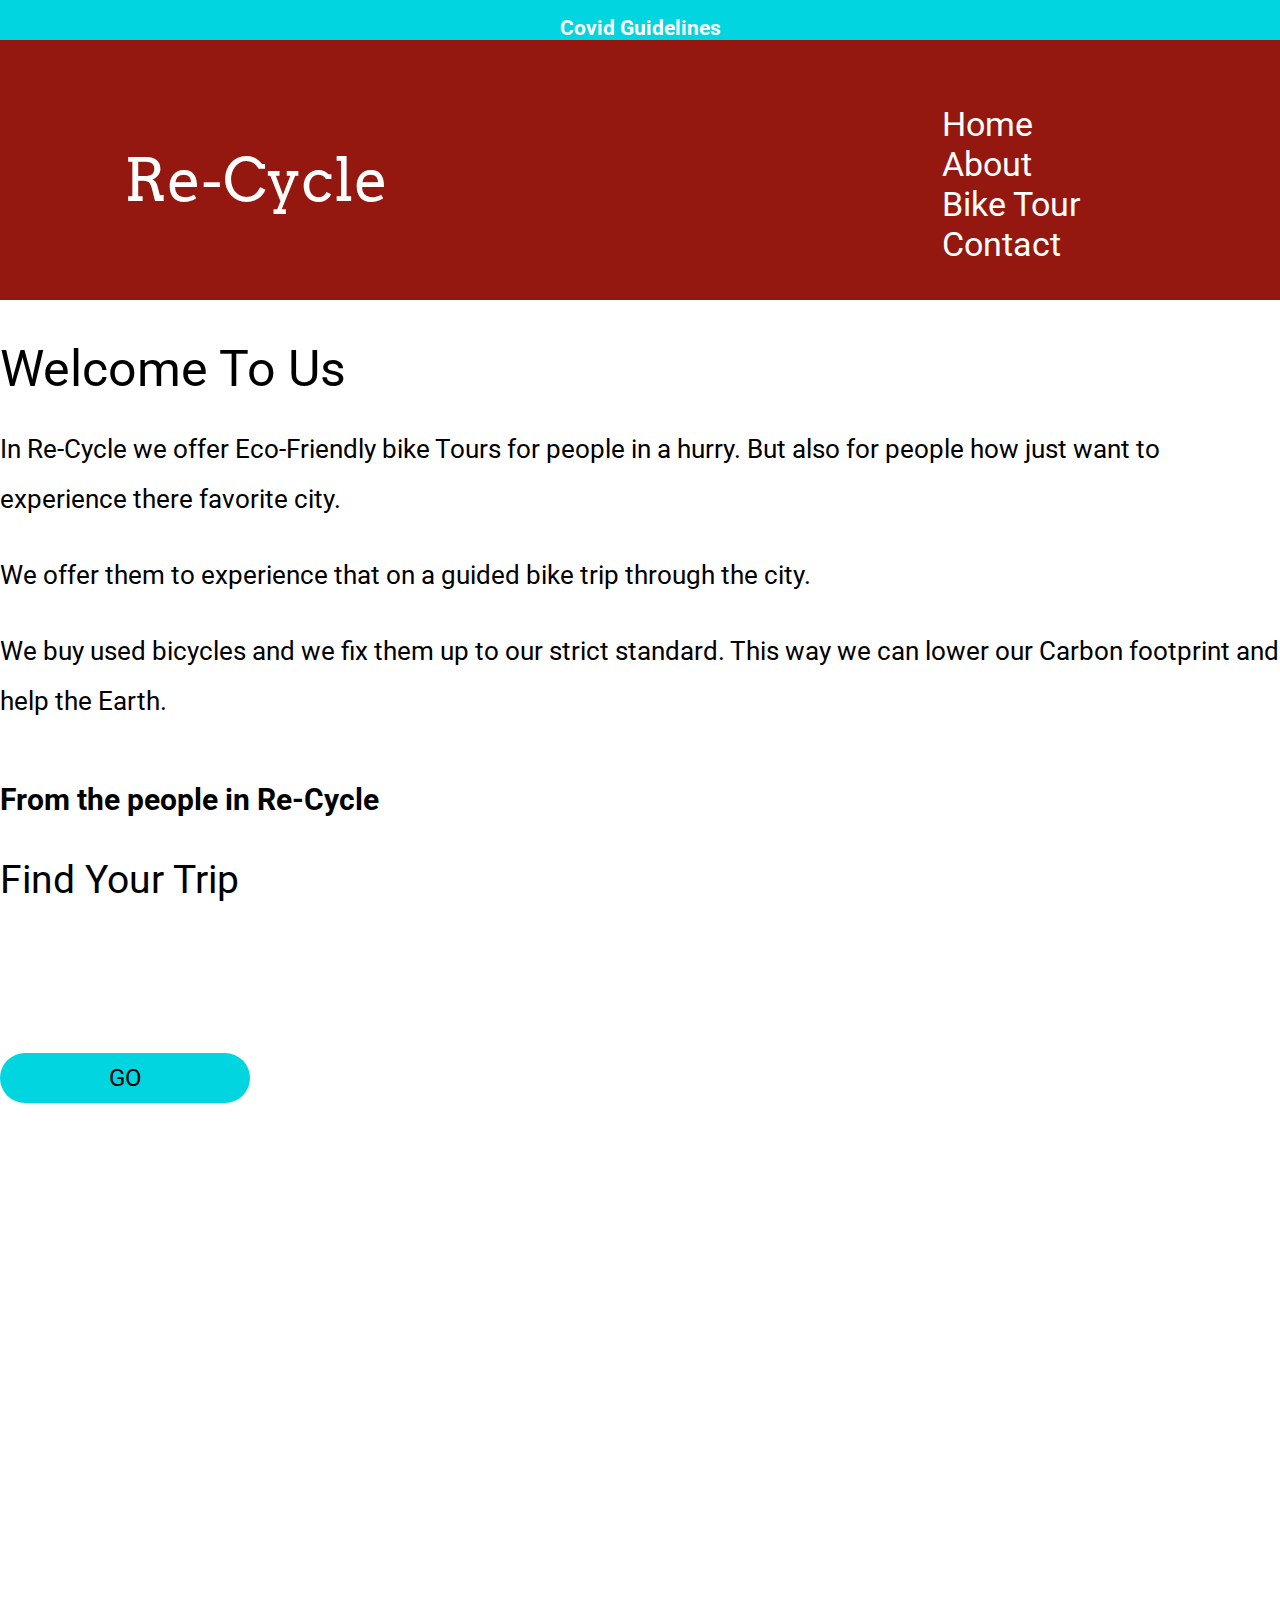
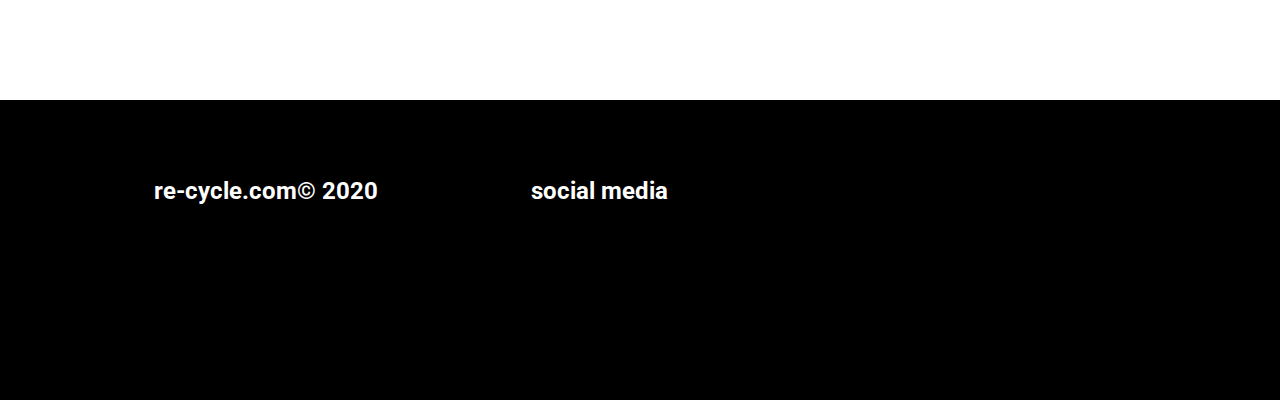
==== about.html @ 0c0e9f8a "Fixed more html code. Removed aria roles on main and footers on every page" ====
<!DOCTYPE html>
<html lang="en">
  <head>
    <meta charset="utf-8">
    <meta name="viewport" content="width=device-width, initial-scale=1.0">
    <meta name="description" content="The About Us Site for Re-cycle, the Bicycle Company that brings you eco-friendly bike tours in a city near you">
    <title>The Re-Cycle about page, information about us and our eco-friendly bike tours</title>
    <link rel="stylesheet" href="styles/styling.css">
    <link rel="preconnect" href="https://fonts.googleapis.com">
    <link rel="preconnect" href="https://fonts.gstatic.com" crossorigin>
    <link href="https://fonts.googleapis.com/css2?family=Arvo:ital,wght@0,400;0,700;1,400&family=Roboto:wght@100;300;400;500;700&display=swap"
    rel="stylesheet">
  </head>
  <body>
    <header>
      <section>
        <h3>Covid Guidelines</h3>
      </section>
      <section>
        <div class="header__section--mobil-nav header__section--margin header__section__div--right-border__disepear">
          <i class="fas fa-bars"></i>
        </div>
        <div class="header__section--div-container header__section--margin">
          <h1>Re-Cycle</h1>
        </div>
          <h1 id="header__section--mobil-nav--remove-h1" class="header__section--mobil-nav header__section--margin">Contact</h1>
        <div class="header__section--mobil-nav header__section--margin header__section__div--left-border__disepear">
          <a href="routes-tours.html" title="Link to Re-Cycle -Trips page"><i class="fas fa-search"></i></a>
        </div>
      </section>
      <section>
        <nav>
          <ul>
            <li><a href="index.html">Home</a>
            <li><a href="about.html">About</a></li>
            <li><a href="routes-tours.html">Bike Tour</a></li>
            <li><a href="contact.html">Contact</a></li>
            </li>
          </ul>
        </nav>
      </section>
      <section>
        <i class="fas fa-sign-in-alt"></i>
        <h3>LogIn</h3>
        <i class="fas fa-search"></i>
        <h3>Search</h3>
      </section>
    </header>
    <main>
      <article id="main__article--id">
        <h1>Welcome To Us</h1>
        <p>In Re-Cycle we offer Eco-Friendly bike Tours for people in a hurry.
        But also for people how just want to experience there favorite city.</p>
        <p>We offer them to experience that on a guided bike trip through the city.</p>
        <p>We buy used bicycles and we fix them up to our strict standard. This way
        we can lower our Carbon footprint and help the Earth.</p>
        <h3>From the people in Re-Cycle</h3>
        <h2>Find Your Trip</h2>
        <input id="submit-button" type="submit" value="GO">
      </article>
    </main>
    <footer>
      <section>
        <h4>re-cycle.com&copy; <span>2020</span></h4>
      </section>
      <section>
        <h4>social media</h4>
        <ul>
          <li><a href="https://www.instagram.com/" title="Link to Instagram Home Page"></a><i class="fab fa-instagram"></i></li>
          <li><a href="https://twitter.com/" title="Link to Twitter Home Page"></a><i class="fab fa-twitter"></i></li>
          <li><a href="https://www.facebook.com/" title="Link to Facebook Home Page"></a><i class="fab fa-facebook"></i></li>
        </ul>
      </section>
      <section>
        <ul>
          <h4 class="footer__section--h4-styling">info@re-cycle</h4>
          <h4 class="footer__section--h4-styling">accessibility mode</h4>
          <h4 class="footer__section--h4-styling">terms of use</h4>
          <h4>privacy policy</h4>
        </ul>
      </section>
    </footer>
  </body>
</html>
---- styles/styling.css ----
body {
    color: #000000;
    font: normal 26px 'Roboto', sans-serif;
    margin: 0px;
    padding: 0px;
}

a, h1, h2, h3, h4, li, nav, ul {
    display: inline-block;
    margin: 0px;
    padding: 0px;
}

a {
    color: #fff;
    font-size: 34px;
    padding-right: 25px;
}

h1 {
    font: 60px 'Arvo', serif;
}

main {
    margin: auto auto;
    max-width: 1920px;
    min-height: 1400px;
}

main span {
    text-decoration: solid underline;
    text-decoration-color: #946500;
}

footer, header {
    color: #fff;
    min-height: 300px;
    text-align: center;
}

header {
    background-color: #94180F;
}

header section {
    float: left;
    margin-top: 4%;
    width: 30%;
}

header section:first-child {
    background-color: #00D5E0;
    float: none;
    font-size: 18px;
    margin: 0px;
    min-height: 40px;
    width: 100%;
}

header section:first-child h3 {
    padding-top: 15px;
}

header section:nth-child(3) {
    padding-top: 30px;
}

header section:last-child {
    padding-top: 35px;
}

header section:last-child h3 {
    padding-right: 20px;
}

footer {
    background-color: #000000;
    font-size: 24px;
}

footer section {
    float: left;
    margin: 6% 0% 0% 12%;
}

[role="main"] p {
    font-size: 37px;
}

a:link {
    text-decoration: none;
}

a:hover {
    background-color: #00D5E0;
    padding: 20px;
}

a:active {
    text-decoration: underline;
}

.main--background-image {
    background-image: url('images/main_background.jpg');
    background-repeat: no-repeat;
    color: #000;
}

.main-page__div-block-1, .main-page__div-block-2 {
    display: flex;
    padding-top: 100px;
    text-align: left;
}

.main-page__div-block-1 h1, .main-page__div-block-2 h1 {
    font: normal 50px 'Roboto', sans-serif;
} 

.main-page__div-block-1 h2 h3, .main-page__div-block-2 h2 h3 {
    font: normal 50px 'Roboto', sans-serif;
}

.main-page__div-block-1__first-section {
    background-color: #fff;
    flex: 1;
    margin-right: 20px;
    margin-left: 20px;
    padding-top: 25px;
    width: 24%;
}

.main-page__div-block-1__second-section {
    background-color: #fff;
    flex: 1;
    margin-right: 20px;
    padding-top: 25px;
    width: 24%;
}

.main-page__div-block-1__third-section {
    background-color: #fff;
    flex: 2;
    margin-right: 20px;
    text-align: center;
    padding-top: 50px;
    width: 49%;
}

.main-page__div-block-2__article, .main-page__div-block-2__section {
    background-color: #fff;
    flex: 1;
    margin: 0px 20px 0px 20px;
}

.main-page__div-block-2__section {
    text-align: center;
}

.main-page__div-block-2__section {
    padding-top: 75px;
}

.tour-page__main__section-3-iframe {
    width: 75%;
    height: 700px;
}

.header__section--mobil-nav {
    display: none;
}

.footer__section--h4-styling, .header__section__div--right-border__disepear {
    border-right: 1px solid #fff;
    padding-right: 4px;
}

.header__section__div--left-border__disepear {
    border-left: 1px solid #fff;
}

#main__article--id h1 {
    font: normal 50px 'Roboto', sans-serif;
    margin-top: 40px;  
}

#main__article--id h2 {
    display: block;
    font-weight: normal;
    margin: 40px 0px 100px 0px;
}

#main__article--id h3 {
    margin-top: 30px;
}

#main__article--id p {
    line-height: 50px;
}

#submit-button {
  background-color: #00D5E0;
  border: none;
  border-radius: 25px;
  color: #000000;
  height: 50px;
  font: normal 24px 'Roboto', 'Arial', sans-serif;
  text-align: center;
  text-decoration: none;
  margin: 50px auto;
  width: 250px;
}

@media only screen and (max-width: 1767px) {
    footer section:last-child {
        clear: left;
        display: none;
    }

    header li {
        display: block;
    }

    header ul {
        text-align: left;
    }

    header section:nth-child(2) {
        font-size: 36px;
        margin-top: 8%;
        width: 40%;
    }

    header section:nth-child(3) {
        float: right;
        margin-top: 5%;
        padding-top: 0px;
        width: 40%;
        justify-content: right;
    }

    header section:last-child {
        display: none;
    }

    .main-page__div-block-2__section {
        display: none;
    }

    .main-page__div-block-1__third-section {
        display: none;
    }
}

@media only screen and (max-width: 736px) {
    header {
        min-height: 130px;
    }

    footer section:first-child, section:last-child {
        display:none;
    }

    footer section:nth-child(2) {
        float: none;
        margin: 0px;
        padding-top: 20%;
    }

    header section:nth-child(2) {
        width: 100%;
        float: none;
        margin-top: 30px;
    }

    header section:nth-child(2) h1 {
        font-size: 35px;
    }

    header section:nth-child(3), #header__section--mobil-nav--remove-h1 {
        display: none;
    }

    .header__section--div-container, .header__section--mobil-nav {
        display: inline-block;
    }

    .header__section--margin {
        padding: 0px 75px 0px 75px;
    }
    
    .main-page__div-block-2__article {
        display: none;
    }

    .main-page__div-block-1 {
        flex-direction: column;
    }

    .main-page__div-block-1__first-section, .main-page__div-block-1__second-section, .main-page__div-block-1__third-section {
        width: 100%;
        margin: 20px 0px 0px 0px;
    }
}

@media only screen and (max-width: 715px) {
    .header__section__div--left-border__disepear {
        display: none;
    }
}

@media only screen and (max-width: 500px) {
    .header__section__div--right-border__disepear {
        display: none;
    }
}
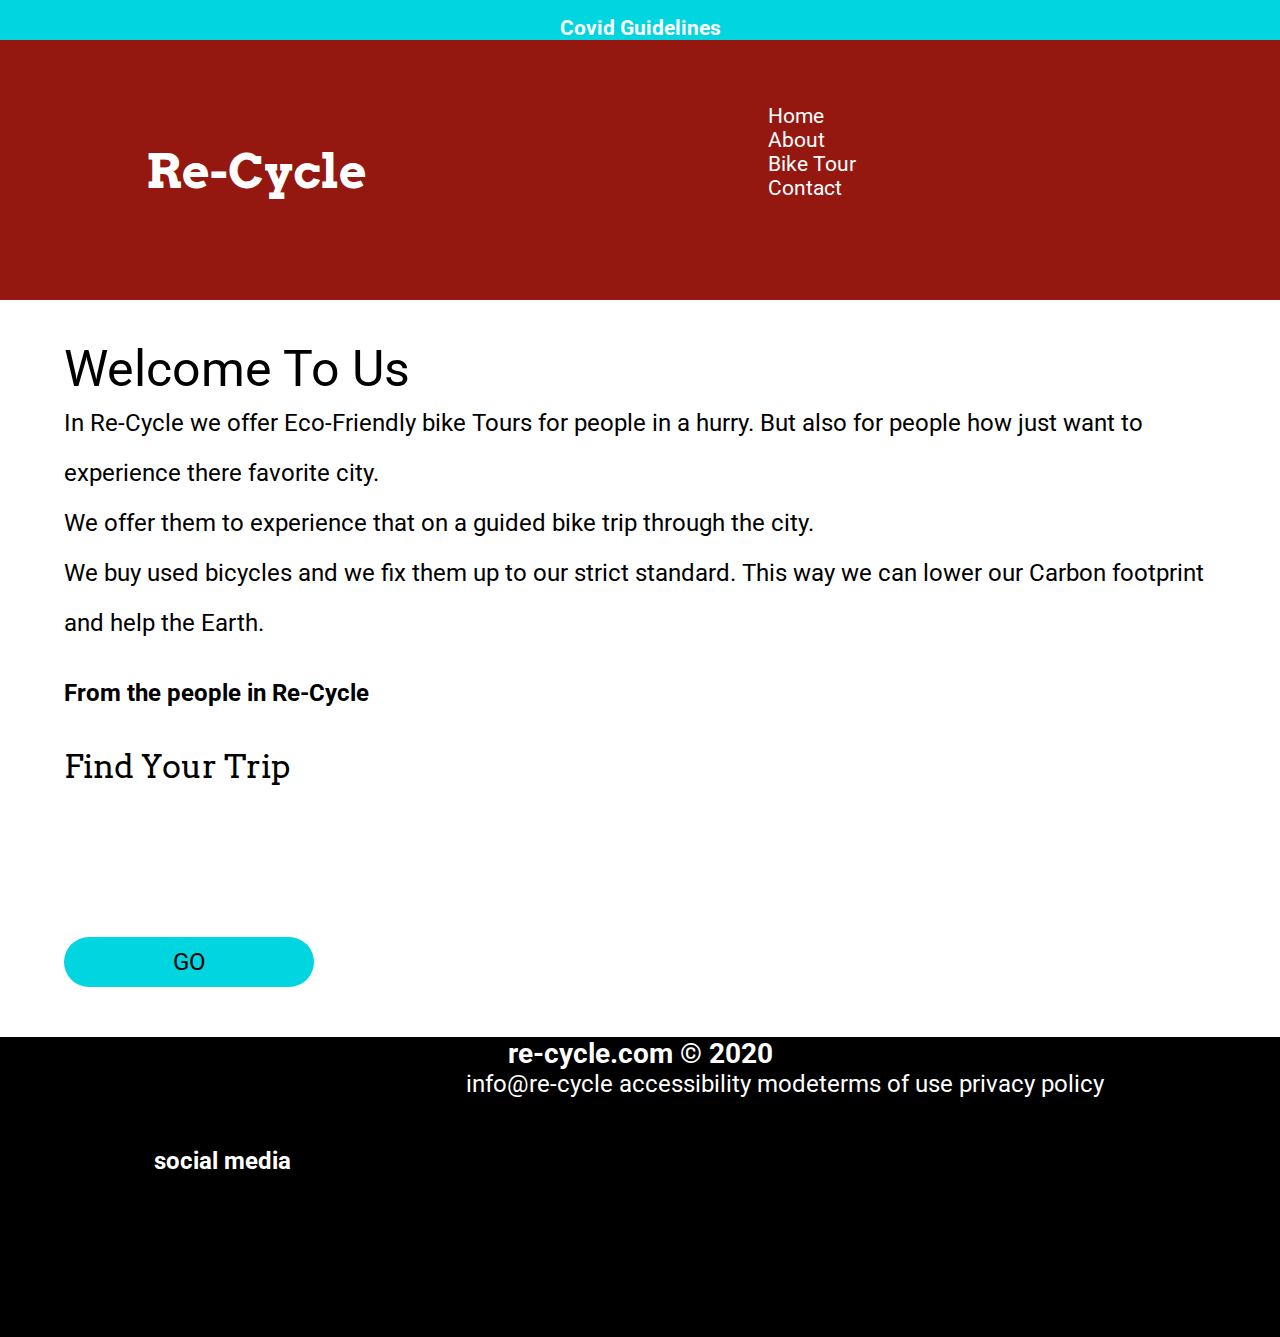
==== commit 0652ceb4: "Fixing the html and css more. Adding the font styles and fixed html in header and footer. On the ind" ====
--- a/about.html
+++ b/about.html
@@ -59,26 +59,22 @@
         <input id="submit-button" type="submit" value="GO">
       </article>
     </main>
-    <footer>
-      <section>
-        <h4>re-cycle.com&copy; <span>2020</span></h4>
-      </section>
-      <section>
-        <h4>social media</h4>
-        <ul>
-          <li><a href="https://www.instagram.com/" title="Link to Instagram Home Page"></a><i class="fab fa-instagram"></i></li>
-          <li><a href="https://twitter.com/" title="Link to Twitter Home Page"></a><i class="fab fa-twitter"></i></li>
-          <li><a href="https://www.facebook.com/" title="Link to Facebook Home Page"></a><i class="fab fa-facebook"></i></li>
-        </ul>
-      </section>
-      <section>
-        <ul>
-          <h4 class="footer__section--h4-styling">info@re-cycle</h4>
-          <h4 class="footer__section--h4-styling">accessibility mode</h4>
-          <h4 class="footer__section--h4-styling">terms of use</h4>
-          <h4>privacy policy</h4>
-        </ul>
-      </section>
-    </footer>
+		<footer>
+			<h3>re-cycle.com &copy; <span>2020</span></h3>
+			<section>
+				<h4>social media</h4>
+				<ul>
+					<li><a href="https://www.instagram.com" target="_self"></a><i class="fab fa-instagram"></i></li>
+					<li><a href="https://twitter.com" target="_self"></a><i class="fab fa-twitter"></i></li>
+				  <li><a href="https://www.facebook.com" target="_self"></a><i class="fab fa-facebook"></i></li>
+				</ul>
+			</section>
+			<ul> 
+				<li><a>info@re-cycle</a></li>
+				<li><a>accessibility mode</a>
+				<li><a>terms of use</a></li>
+				<li><a>privacy policy</a></li>
+			</ul>
+		</footer>
   </body>
 </html>
--- a/styles/styling.css
+++ b/styles/styling.css
@@ -1,200 +1,231 @@
+html {
+	box-sizing: border-box;
+}
+
+*, *:before, *:after {
+	box-sizing: inherit;
+}
+
+* {
+	border: 0;
+	margin: 0;
+	padding: 0;
+}
+
+:root {
+	font-size: 16px;
+	--blackColor: #000;
+	--whiteColor: #fff;
+}
+
 body {
-    color: #000000;
-    font: normal 26px 'Roboto', sans-serif;
-    margin: 0px;
-    padding: 0px;
-}
-
-a, h1, h2, h3, h4, li, nav, ul {
-    display: inline-block;
-    margin: 0px;
-    padding: 0px;
-}
-
-a {
-    color: #fff;
-    font-size: 34px;
-    padding-right: 25px;
+	color: var(--blackColor);
+	font: 400 1.3rem 'Roboto', sans-serif;
 }
 
 h1 {
-    font: 60px 'Arvo', serif;
+	font-size: 3rem;
+}
+
+h2 {
+	font-size: 2rem;
+	font-weight: 400;
+}
+
+h1, h2 {
+	font-family: 'Arvo', 'Georgia', serif;
+}
+
+nav a {
+	color: var(--whiteColor);
+}
+
+p {
+	font-size: 1.5rem;
+}
+
+li {
+	display: inline-block;
 }
 
 main {
-    margin: auto auto;
-    max-width: 1920px;
-    min-height: 1400px;
+	margin: 0 auto;
+	max-width: 1500px;
+	width: 90%;
+}
+
+ul {
+	display: block;
 }
 
 main span {
-    text-decoration: solid underline;
-    text-decoration-color: #946500;
+	text-decoration: solid underline;
+	text-decoration-color: #946500;
 }
 
 footer, header {
-    color: #fff;
-    min-height: 300px;
-    text-align: center;
+	color: #fff;
+	min-height: 300px;
+	text-align: center;
 }
 
 header {
-    background-color: #94180F;
+	background-color: #94180F;
 }
 
 header section {
-    float: left;
-    margin-top: 4%;
-    width: 30%;
+	float: left;
+	margin-top: 4%;
+	width: 30%;
 }
 
 header section:first-child {
-    background-color: #00D5E0;
-    float: none;
-    font-size: 18px;
-    margin: 0px;
-    min-height: 40px;
-    width: 100%;
+	background-color: #00D5E0;
+	float: none;
+	font-size: 18px;
+	margin: 0px;
+	min-height: 40px;
+	width: 100%;
 }
 
 header section:first-child h3 {
-    padding-top: 15px;
+	padding-top: 15px;
 }
 
 header section:nth-child(3) {
-    padding-top: 30px;
+	padding-top: 30px;
 }
 
 header section:last-child {
-    padding-top: 35px;
+	padding-top: 35px;
 }
 
 header section:last-child h3 {
-    padding-right: 20px;
+	padding-right: 20px;
 }
 
 footer {
-    background-color: #000000;
-    font-size: 24px;
+	background-color: #000000;
+	font-size: 24px;
 }
 
 footer section {
-    float: left;
-    margin: 6% 0% 0% 12%;
+	float: left;
+	margin: 6% 0% 0% 12%;
 }
 
 [role="main"] p {
-    font-size: 37px;
+	font-size: 37px;
 }
 
 a:link {
-    text-decoration: none;
+	text-decoration: none;
 }
 
 a:hover {
-    background-color: #00D5E0;
-    padding: 20px;
+	background-color: #00D5E0;
+	padding: 20px;
 }
 
 a:active {
-    text-decoration: underline;
+	text-decoration: underline;
 }
 
 .main--background-image {
-    background-image: url('images/main_background.jpg');
-    background-repeat: no-repeat;
-    color: #000;
+	background-image: url('images/main_background.jpg');
+	background-repeat: no-repeat;
+	color: var(--blackColor);
 }
 
 .main-page__div-block-1, .main-page__div-block-2 {
-    display: flex;
-    padding-top: 100px;
-    text-align: left;
+	display: flex;
+	padding-top: 100px;
+	text-align: left;
 }
 
 .main-page__div-block-1 h1, .main-page__div-block-2 h1 {
-    font: normal 50px 'Roboto', sans-serif;
+	font: normal 50px 'Roboto', sans-serif;
 } 
 
 .main-page__div-block-1 h2 h3, .main-page__div-block-2 h2 h3 {
-    font: normal 50px 'Roboto', sans-serif;
+	font: normal 50px 'Roboto', sans-serif;
 }
 
 .main-page__div-block-1__first-section {
-    background-color: #fff;
-    flex: 1;
-    margin-right: 20px;
-    margin-left: 20px;
-    padding-top: 25px;
-    width: 24%;
+	background-color: #fff;
+	flex: 1;
+	margin-right: 20px;
+	margin-left: 20px;
+	padding-top: 25px;
+	width: 24%;
 }
 
 .main-page__div-block-1__second-section {
-    background-color: #fff;
-    flex: 1;
-    margin-right: 20px;
-    padding-top: 25px;
-    width: 24%;
+	background-color: #fff;
+	flex: 1;
+	margin-right: 20px;
+	padding-top: 25px;
+	width: 24%;
 }
 
 .main-page__div-block-1__third-section {
-    background-color: #fff;
-    flex: 2;
-    margin-right: 20px;
-    text-align: center;
-    padding-top: 50px;
-    width: 49%;
+	background-color: #fff;
+	flex: 2;
+	margin-right: 20px;
+	text-align: center;
+	padding-top: 50px;
+	width: 49%;
 }
 
 .main-page__div-block-2__article, .main-page__div-block-2__section {
-    background-color: #fff;
-    flex: 1;
-    margin: 0px 20px 0px 20px;
+	background-color: #fff;
+	flex: 1;
+	margin: 0px 20px 0px 20px;
 }
 
 .main-page__div-block-2__section {
-    text-align: center;
+	text-align: center;
 }
 
 .main-page__div-block-2__section {
-    padding-top: 75px;
+	padding-top: 75px;
 }
 
 .tour-page__main__section-3-iframe {
-    width: 75%;
-    height: 700px;
+	width: 75%;
+	height: 700px;
 }
 
 .header__section--mobil-nav {
-    display: none;
-}
-
-.footer__section--h4-styling, .header__section__div--right-border__disepear {
-    border-right: 1px solid #fff;
-    padding-right: 4px;
+	display: none;
+}
+
+.header__section__div--right-border__disepear {
+	border-right: 1px solid #fff;
+	padding-right: 4px;
 }
 
 .header__section__div--left-border__disepear {
-    border-left: 1px solid #fff;
+	border-left: 1px solid #fff;
 }
 
 #main__article--id h1 {
-    font: normal 50px 'Roboto', sans-serif;
-    margin-top: 40px;  
+	font: normal 50px 'Roboto', sans-serif;
+	margin-top: 40px;  
 }
 
 #main__article--id h2 {
-    display: block;
-    font-weight: normal;
-    margin: 40px 0px 100px 0px;
+	display: block;
+	font-weight: normal;
+	margin: 40px 0px 100px 0px;
 }
 
 #main__article--id h3 {
-    margin-top: 30px;
+	margin-top: 30px;
 }
 
 #main__article--id p {
-    line-height: 50px;
+	line-height: 50px;
 }
 
 #submit-button {
@@ -211,105 +242,97 @@
 }
 
 @media only screen and (max-width: 1767px) {
-    footer section:last-child {
-        clear: left;
-        display: none;
-    }
-
-    header li {
-        display: block;
-    }
-
-    header ul {
-        text-align: left;
-    }
-
-    header section:nth-child(2) {
-        font-size: 36px;
-        margin-top: 8%;
-        width: 40%;
-    }
-
-    header section:nth-child(3) {
-        float: right;
-        margin-top: 5%;
-        padding-top: 0px;
-        width: 40%;
-        justify-content: right;
-    }
-
-    header section:last-child {
-        display: none;
-    }
-
-    .main-page__div-block-2__section {
-        display: none;
-    }
-
-    .main-page__div-block-1__third-section {
-        display: none;
-    }
+	footer section:last-child {
+		clear: left;
+		display: none;
+	}
+
+	header li {
+		display: block;
+	}
+
+	header ul {
+		text-align: left;
+	}
+
+	header section:nth-child(2) {
+		font-size: 36px;
+		margin-top: 8%;
+		width: 40%;
+	}
+
+	header section:nth-child(3) {
+		float: right;
+		margin-top: 5%;
+		padding-top: 0px;
+		width: 40%;
+		justify-content: right;
+	}
+
+	header section:last-child {
+		display: none;
+	}
+
+	.main-page__div-block-2__section {
+		display: none;
+	}
+
+	.main-page__div-block-1__third-section {
+		display: none;
+	}
 }
 
 @media only screen and (max-width: 736px) {
-    header {
-        min-height: 130px;
-    }
-
-    footer section:first-child, section:last-child {
-        display:none;
-    }
-
-    footer section:nth-child(2) {
-        float: none;
-        margin: 0px;
-        padding-top: 20%;
-    }
-
-    header section:nth-child(2) {
-        width: 100%;
-        float: none;
-        margin-top: 30px;
-    }
-
-    header section:nth-child(2) h1 {
-        font-size: 35px;
-    }
-
-    header section:nth-child(3), #header__section--mobil-nav--remove-h1 {
-        display: none;
-    }
-
-    .header__section--div-container, .header__section--mobil-nav {
-        display: inline-block;
-    }
-
-    .header__section--margin {
-        padding: 0px 75px 0px 75px;
-    }
-    
-    .main-page__div-block-2__article {
-        display: none;
-    }
-
-    .main-page__div-block-1 {
-        flex-direction: column;
-    }
-
-    .main-page__div-block-1__first-section, .main-page__div-block-1__second-section, .main-page__div-block-1__third-section {
-        width: 100%;
-        margin: 20px 0px 0px 0px;
-    }
-}
-
-@media only screen and (max-width: 715px) {
-    .header__section__div--left-border__disepear {
-        display: none;
-    }
-}
-
-@media only screen and (max-width: 500px) {
-    .header__section__div--right-border__disepear {
-        display: none;
-    }
-}+	header {
+		min-height: 130px;
+	}
+
+	footer section:first-child, section:last-child {
+		display:none;
+	}
+
+	footer section:nth-child(2) {
+		float: none;
+		margin: 0px;
+		padding-top: 20%;
+	}
+
+	header section:nth-child(2) {
+		width: 100%;
+		float: none;
+		margin-top: 30px;
+	}
+
+	header section:nth-child(2) h1 {
+		font-size: 35px;
+	}
+
+	header section:nth-child(3), #header__section--mobil-nav--remove-h1 {
+		display: none;
+	}
+
+	.header__section--div-container, .header__section--mobil-nav {
+		display: inline-block;
+	}
+
+	.header__section--margin {
+		padding: 0px 75px 0px 75px;
+	}
+	
+	.main-page__div-block-2__article {
+		display: none;
+	}
+
+	.main-page__div-block-1 {
+		flex-direction: column;
+	}
+
+	.main-page__div-block-1__first-section, .main-page__div-block-1__second-section, .main-page__div-block-1__third-section {
+		width: 100%;
+		margin: 20px 0px 0px 0px;
+	}
+}
+/*
+	Notes about assignment
+		- Don't use title attributes because of what MDN say about accessibility concerns
+*/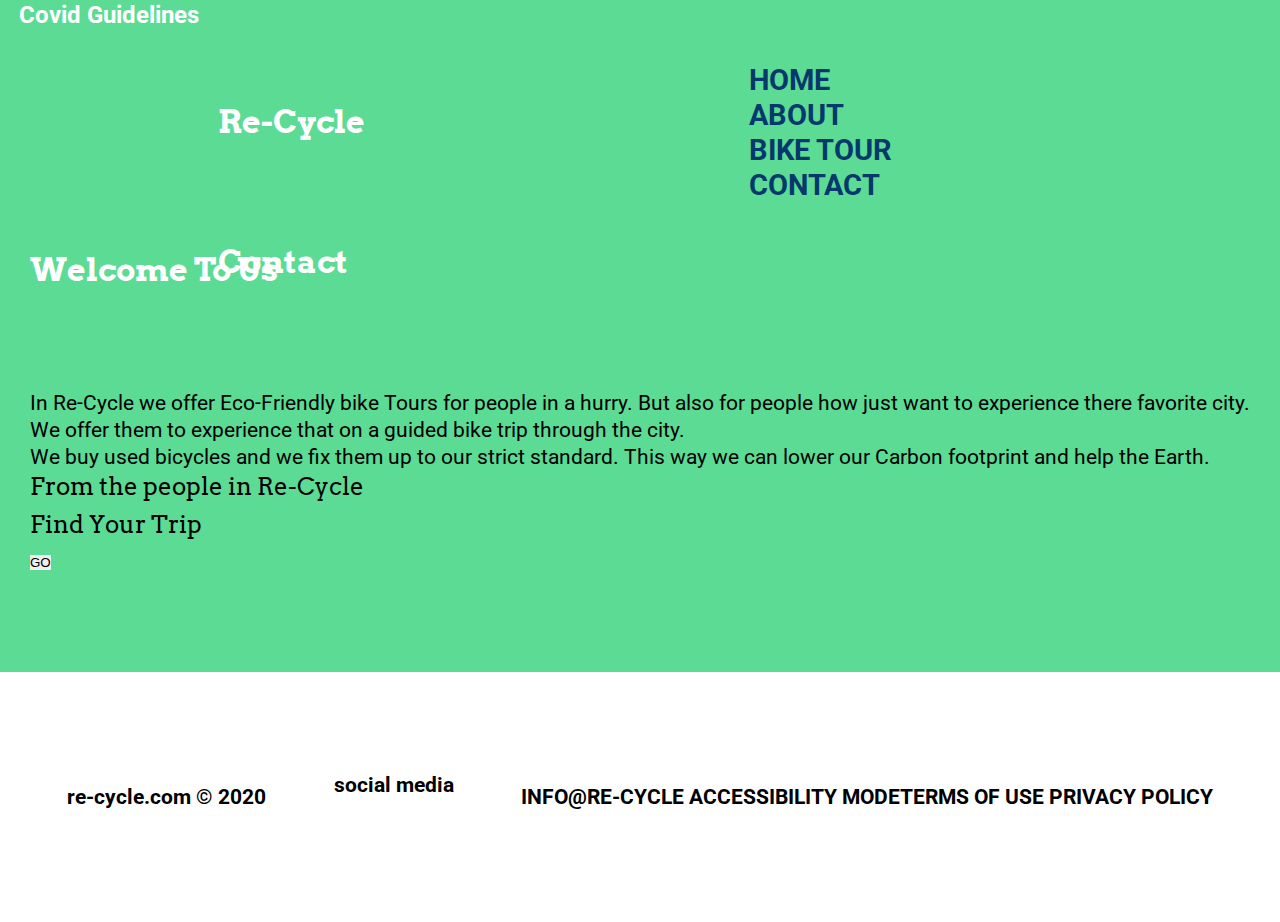
==== commit f03963fd: "Start working on font size and changed color on footer. Did some adjustments on flex container and m" ====
--- a/about.html
+++ b/about.html
@@ -62,7 +62,7 @@
 		<footer>
 			<h3>re-cycle.com &copy; <span>2020</span></h3>
 			<section>
-				<h4>social media</h4>
+				<h3>social media</h3>
 				<ul>
 					<li><a href="https://www.instagram.com" target="_self"></a><i class="fab fa-instagram"></i></li>
 					<li><a href="https://twitter.com" target="_self"></a><i class="fab fa-twitter"></i></li>
--- a/styles/styling.css
+++ b/styles/styling.css
@@ -1,5 +1,6 @@
 html {
 	box-sizing: border-box;
+	background-color: var(--backgroundColor);
 }
 
 *, *:before, *:after {
@@ -16,102 +17,165 @@
 	font-size: 16px;
 	--blackColor: #000;
 	--whiteColor: #fff;
+	--backgroundColor: #5CDB95;
+	--linkColor: #05386B;
 }
 
 body {
+	font: 400 1.3rem 'Roboto', sans-serif;
+}
+
+h1 {
+	color: var(--whiteColor);
+	flex: 0 0 85%;
+	font-size: 2rem;
+	margin-bottom: 100px;
+}
+
+h2, main h3 {
+	font-size: 1.5rem;
+	font-weight: 400;
+	margin-bottom: 0.5rem;
+}
+
+h1, h2, main h3, .header__logoContainer a {
+	font-family: 'Arvo', 'Georgia', serif;
+}
+
+.header__covidGuidelinesSection a, section h3, section li {
+	color: var(--whiteColor);
+}
+
+footer h3 {
+	font-size: 1.3rem;
+}
+
+footer a, footer h3, footer h4 {
 	color: var(--blackColor);
-	font: 400 1.3rem 'Roboto', sans-serif;
-}
-
-h1 {
-	font-size: 3rem;
-}
-
-h2 {
-	font-size: 2rem;
-	font-weight: 400;
-}
-
-h1, h2 {
-	font-family: 'Arvo', 'Georgia', serif;
-}
-
-nav a {
-	color: var(--whiteColor);
+}
+
+a {
+	font-weight: 700;
+	font-size: 1.8rem;
+	text-transform: uppercase;
+}
+
+.header__logoContainer a {
+	font-size: 3.5rem;
+	text-transform: capitalize;
+}
+
+footer a {
+	font-size: 1.3rem;
+}
+
+main section:nth-child(2) a {
+	display: block;
+}
+
+section li {
+	line-height: 2rem;
+}
+
+header p, header a, main a {
+	color: var(--linkColor);
 }
 
 p {
-	font-size: 1.5rem;
+	font-size: 1.3rem;
+	line-height: 1.7rem;
 }
 
 li {
 	display: inline-block;
 }
 
+.header__covidGuidelinesSection a {
+	font-size: 1rem;
+}
+
+img {
+	color: var(--linkColor);
+	height: 20px;
+	width: 20px;
+}
+
+.main__sectionContainer--landingPageImages {
+	display: block;
+	height: 400px;
+	width: 300px;
+}
+
+.main__sectionContainer-landingPageImages__columnThree--imageOne {
+	height: 400px;
+	width: 500px;
+}
+
+.main__sectionContainer-landingPageImages__columnThree--imageTwo {
+	display: block;
+	height: 400px;
+	margin: 30px auto;
+	width: 300px;
+}
+
+.standAlone--image {
+	height: 500px;
+	width: 400px;
+}
+
+header {
+	height: 150px;
+}
+
+.header__covidGuidelinesSection {
+	flex: 0 0 100%;
+	height: 30px;
+	text-align: center;
+}
+
+header nav, header section:nth-child(4) {
+	align-self: center;
+}
+
 main {
-	margin: 0 auto;
-	max-width: 1500px;
-	width: 90%;
-}
-
-ul {
-	display: block;
-}
-
-main span {
-	text-decoration: solid underline;
-	text-decoration-color: #946500;
-}
-
-footer, header {
-	color: #fff;
-	min-height: 300px;
+	margin: 100px 0;
+}
+
+main section {
+	max-width: 600px;
+	padding: 20px;
+}
+
+main section:nth-child(2), main section:nth-child(2) div {
+	color: var(--whiteColor);
+}
+
+main section:nth-child(2), main section:last-child {
+	height: fit-content;
+}
+
+.body__sectionContainer {
+	background-color: var(--linkColor);
 	text-align: center;
-}
-
-header {
-	background-color: #94180F;
-}
-
-header section {
-	float: left;
-	margin-top: 4%;
-	width: 30%;
-}
-
-header section:first-child {
-	background-color: #00D5E0;
-	float: none;
-	font-size: 18px;
-	margin: 0px;
-	min-height: 40px;
-	width: 100%;
-}
-
-header section:first-child h3 {
-	padding-top: 15px;
-}
-
-header section:nth-child(3) {
-	padding-top: 30px;
-}
-
-header section:last-child {
-	padding-top: 35px;
-}
-
-header section:last-child h3 {
-	padding-right: 20px;
+	padding: 30px 0;
 }
 
 footer {
-	background-color: #000000;
-	font-size: 24px;
-}
-
-footer section {
-	float: left;
-	margin: 6% 0% 0% 12%;
+	align-items: center;
+	background-color: var(--whiteColor);
+	height: 250px;
+}
+
+header, main, footer {
+	display: flex;
+	flex-wrap: wrap;
+	justify-content: space-evenly;
+}
+
+main section:nth-child(2) {
+	display: flex;
+	flex-direction: column;
+	gap: 50px;
 }
 
 [role="main"] p {
@@ -122,125 +186,32 @@
 	text-decoration: none;
 }
 
-a:hover {
-	background-color: #00D5E0;
-	padding: 20px;
-}
 
 a:active {
 	text-decoration: underline;
 }
 
-.main--background-image {
-	background-image: url('images/main_background.jpg');
-	background-repeat: no-repeat;
-	color: var(--blackColor);
-}
-
-.main-page__div-block-1, .main-page__div-block-2 {
-	display: flex;
-	padding-top: 100px;
-	text-align: left;
-}
-
-.main-page__div-block-1 h1, .main-page__div-block-2 h1 {
-	font: normal 50px 'Roboto', sans-serif;
-} 
-
-.main-page__div-block-1 h2 h3, .main-page__div-block-2 h2 h3 {
-	font: normal 50px 'Roboto', sans-serif;
-}
-
-.main-page__div-block-1__first-section {
-	background-color: #fff;
-	flex: 1;
-	margin-right: 20px;
-	margin-left: 20px;
-	padding-top: 25px;
-	width: 24%;
-}
-
-.main-page__div-block-1__second-section {
-	background-color: #fff;
-	flex: 1;
-	margin-right: 20px;
-	padding-top: 25px;
-	width: 24%;
-}
-
-.main-page__div-block-1__third-section {
-	background-color: #fff;
-	flex: 2;
-	margin-right: 20px;
+.button {
+	border-radius: 2px;
+	background-color: var(--linkColor);
 	text-align: center;
-	padding-top: 50px;
-	width: 49%;
-}
-
-.main-page__div-block-2__article, .main-page__div-block-2__section {
-	background-color: #fff;
-	flex: 1;
-	margin: 0px 20px 0px 20px;
-}
-
-.main-page__div-block-2__section {
-	text-align: center;
-}
-
-.main-page__div-block-2__section {
-	padding-top: 75px;
-}
-
-.tour-page__main__section-3-iframe {
-	width: 75%;
-	height: 700px;
-}
-
-.header__section--mobil-nav {
-	display: none;
-}
-
-.header__section__div--right-border__disepear {
-	border-right: 1px solid #fff;
-	padding-right: 4px;
-}
-
-.header__section__div--left-border__disepear {
-	border-left: 1px solid #fff;
-}
-
-#main__article--id h1 {
-	font: normal 50px 'Roboto', sans-serif;
-	margin-top: 40px;  
-}
-
-#main__article--id h2 {
-	display: block;
-	font-weight: normal;
-	margin: 40px 0px 100px 0px;
-}
-
-#main__article--id h3 {
-	margin-top: 30px;
-}
-
-#main__article--id p {
-	line-height: 50px;
-}
-
-#submit-button {
-  background-color: #00D5E0;
-  border: none;
-  border-radius: 25px;
-  color: #000000;
-  height: 50px;
-  font: normal 24px 'Roboto', 'Arial', sans-serif;
-  text-align: center;
-  text-decoration: none;
-  margin: 50px auto;
-  width: 250px;
-}
-
+	width: 300px;
+}
+
+.button a {
+	color: var(--whiteColor);
+	font-size: 1.8rem;
+	padding: 20px;
+}
+
+.readButton a {
+	font-size: 1.3rem;
+	padding: 10px;
+}
+
+.readButton {
+	margin-top: 15px;
+}
 @media only screen and (max-width: 1767px) {
 	footer section:last-child {
 		clear: left;
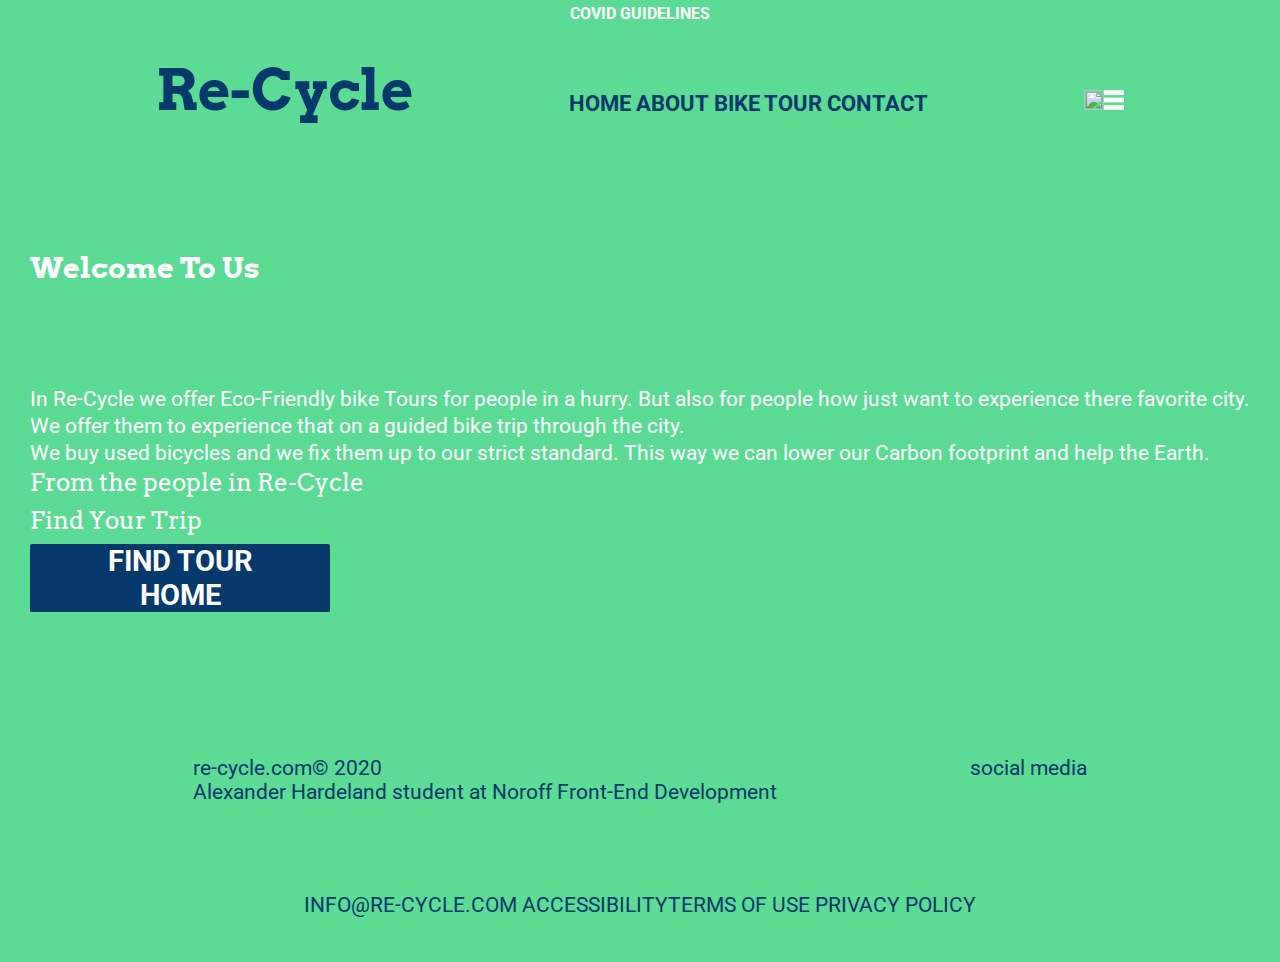
==== commit c41ec5ac: "Started coding the media queryies and font size on smaller divices" ====
--- a/about.html
+++ b/about.html
@@ -4,7 +4,7 @@
     <meta charset="utf-8">
     <meta name="viewport" content="width=device-width, initial-scale=1.0">
     <meta name="description" content="The About Us Site for Re-cycle, the Bicycle Company that brings you eco-friendly bike tours in a city near you">
-    <title>The Re-Cycle about page, information about us and our eco-friendly bike tours</title>
+    <title>Re-Cycle about page, information about us and our eco-friendly bike tours</title>
     <link rel="stylesheet" href="styles/styling.css">
     <link rel="preconnect" href="https://fonts.googleapis.com">
     <link rel="preconnect" href="https://fonts.gstatic.com" crossorigin>
@@ -12,69 +12,60 @@
     rel="stylesheet">
   </head>
   <body>
-    <header>
-      <section>
-        <h3>Covid Guidelines</h3>
-      </section>
-      <section>
-        <div class="header__section--mobil-nav header__section--margin header__section__div--right-border__disepear">
-          <i class="fas fa-bars"></i>
+    <div class="contentWrapper"> 
+      <header>
+        <section class="header__covidGuidelinesSection">
+          <a>Covid Guidelines</a>
+        </section>
+        <div class="header__logoContainer">
+          <a href="index.html">Re-Cycle</a>
         </div>
-        <div class="header__section--div-container header__section--margin">
-          <h1>Re-Cycle</h1>
-        </div>
-          <h1 id="header__section--mobil-nav--remove-h1" class="header__section--mobil-nav header__section--margin">Contact</h1>
-        <div class="header__section--mobil-nav header__section--margin header__section__div--left-border__disepear">
-          <a href="routes-tours.html" title="Link to Re-Cycle -Trips page"><i class="fas fa-search"></i></a>
-        </div>
-      </section>
-      <section>
         <nav>
+          <a href="index.html">Home</a> 
+          <a href="about.html">About</a> 
+          <a href="routes-tours.html">Bike Tour</a>
+          <a href="contact.html">Contact</a>
+        </nav>
+        <section>
+          <img src="" alt=""><img src="images/menu-icon-white.svg" alt="Hamburger menu, for web">
+        </section>
+      </header>
+      <main>
+        <article>
+          <h1>Welcome To Us</h1>
+          <p>In Re-Cycle we offer Eco-Friendly bike Tours for people in a hurry.
+          But also for people how just want to experience there favorite city.</p>
+          <p>We offer them to experience that on a guided bike trip through the city.</p>
+          <p>We buy used bicycles and we fix them up to our strict standard. This way
+          we can lower our Carbon footprint and help the Earth.</p>
+          <h3>From the people in Re-Cycle</h3>
+          <h2>Find Your Trip</h2>
+          <div class="button findTourButton">
+            <a href="routes-tours.html">Find tour</a>
+          <div class="button findTourButton">
+            <a href="index.html">Home</a>
+        </article>
+      </main>
+      <footer>
+        <section> 
+          <h3>re-cycle.com&copy; 2020</h3>
+          <h3>Alexander Hardeland student at Noroff Front-End Development</h3>
+        </section>
+        <section>
+          <h3>social media</h3>
           <ul>
-            <li><a href="index.html">Home</a>
-            <li><a href="about.html">About</a></li>
-            <li><a href="routes-tours.html">Bike Tour</a></li>
-            <li><a href="contact.html">Contact</a></li>
-            </li>
+            <li><a href="https://www.instagram.com" target="__self"></a></li>
+            <li><a href="https://twitter.com" target="__self"></a></li>
+            <li><a href="https://www.facebook.com" target="__self"></a></li>
           </ul>
-        </nav>
-      </section>
-      <section>
-        <i class="fas fa-sign-in-alt"></i>
-        <h3>LogIn</h3>
-        <i class="fas fa-search"></i>
-        <h3>Search</h3>
-      </section>
-    </header>
-    <main>
-      <article id="main__article--id">
-        <h1>Welcome To Us</h1>
-        <p>In Re-Cycle we offer Eco-Friendly bike Tours for people in a hurry.
-        But also for people how just want to experience there favorite city.</p>
-        <p>We offer them to experience that on a guided bike trip through the city.</p>
-        <p>We buy used bicycles and we fix them up to our strict standard. This way
-        we can lower our Carbon footprint and help the Earth.</p>
-        <h3>From the people in Re-Cycle</h3>
-        <h2>Find Your Trip</h2>
-        <input id="submit-button" type="submit" value="GO">
-      </article>
-    </main>
-		<footer>
-			<h3>re-cycle.com &copy; <span>2020</span></h3>
-			<section>
-				<h3>social media</h3>
-				<ul>
-					<li><a href="https://www.instagram.com" target="_self"></a><i class="fab fa-instagram"></i></li>
-					<li><a href="https://twitter.com" target="_self"></a><i class="fab fa-twitter"></i></li>
-				  <li><a href="https://www.facebook.com" target="_self"></a><i class="fab fa-facebook"></i></li>
-				</ul>
-			</section>
-			<ul> 
-				<li><a>info@re-cycle</a></li>
-				<li><a>accessibility mode</a>
-				<li><a>terms of use</a></li>
-				<li><a>privacy policy</a></li>
-			</ul>
-		</footer>
+        </section>
+        <ul> 
+          <li><a>info@re-cycle.com</a></li>
+          <li><a>accessibility</a>
+          <li><a>terms of use</a></li>
+          <li><a>privacy policy</a></li>
+        </ul>
+      </footer>
+    </div>
   </body>
 </html>
--- a/styles/styling.css
+++ b/styles/styling.css
@@ -22,11 +22,11 @@
 }
 
 body {
+	color: var(--whiteColor);
 	font: 400 1.3rem 'Roboto', sans-serif;
 }
 
 h1 {
-	color: var(--whiteColor);
 	flex: 0 0 85%;
 	font-size: 2rem;
 	margin-bottom: 100px;
@@ -42,21 +42,14 @@
 	font-family: 'Arvo', 'Georgia', serif;
 }
 
-.header__covidGuidelinesSection a, section h3, section li {
-	color: var(--whiteColor);
-}
-
-footer h3 {
-	font-size: 1.3rem;
-}
-
-footer a, footer h3, footer h4 {
-	color: var(--blackColor);
+footer h3, footer a {
+	font-weight: 400;
+	font-size: 1.3rem;
 }
 
 a {
 	font-weight: 700;
-	font-size: 1.8rem;
+	font-size: 1.4rem;
 	text-transform: uppercase;
 }
 
@@ -69,7 +62,8 @@
 	font-size: 1.3rem;
 }
 
-main section:nth-child(2) a {
+main section:nth-child(2) a, .main__sectionContainer--landingPageImages, .main__sectionContainer-landingPageImages__columnThree--imageTwo, 
+.divContainer__image, .main__sectionContainer-landingPageImages__columnThree--imageOne {
 	display: block;
 }
 
@@ -91,6 +85,7 @@
 }
 
 .header__covidGuidelinesSection a {
+	color: var(--whiteColor);
 	font-size: 1rem;
 }
 
@@ -101,7 +96,6 @@
 }
 
 .main__sectionContainer--landingPageImages {
-	display: block;
 	height: 400px;
 	width: 300px;
 }
@@ -112,15 +106,19 @@
 }
 
 .main__sectionContainer-landingPageImages__columnThree--imageTwo {
-	display: block;
 	height: 400px;
-	margin: 30px auto;
 	width: 300px;
 }
 
 .standAlone--image {
 	height: 500px;
 	width: 400px;
+}
+
+.divContainer__image {
+	height: 800px;
+	margin: 150px auto;
+	width: 800px;
 }
 
 header {
@@ -143,11 +141,6 @@
 
 main section {
 	max-width: 600px;
-	padding: 20px;
-}
-
-main section:nth-child(2), main section:nth-child(2) div {
-	color: var(--whiteColor);
 }
 
 main section:nth-child(2), main section:last-child {
@@ -161,8 +154,8 @@
 }
 
 footer {
+	color: var(--linkColor);
 	align-items: center;
-	background-color: var(--whiteColor);
 	height: 250px;
 }
 
@@ -212,95 +205,51 @@
 .readButton {
 	margin-top: 15px;
 }
-@media only screen and (max-width: 1767px) {
-	footer section:last-child {
-		clear: left;
+@media only screen and (max-width: 1400px) {
+	h1 {
+		font-size: 1.8rem;
+	}
+
+	.divContainer__image {
+		height: 500px;
+		width: 500px;
+	}
+
+	main section:nth-child(2), main section:nth-child(3) {
+		padding: 20px;
+	}
+
+	main section:last-child {
 		display: none;
 	}
-
-	header li {
-		display: block;
-	}
-
-	header ul {
-		text-align: left;
-	}
-
-	header section:nth-child(2) {
-		font-size: 36px;
-		margin-top: 8%;
-		width: 40%;
-	}
-
-	header section:nth-child(3) {
-		float: right;
-		margin-top: 5%;
-		padding-top: 0px;
-		width: 40%;
-		justify-content: right;
-	}
-
-	header section:last-child {
+}
+
+@media only screen and (max-width: 800px) {
+	h1 {
+		font-size: 1.5rem;
+	}
+
+	h1, h2 {
+		text-align: center;
+	}
+
+	.button {
+		margin: 20px auto;
+	}
+}
+
+@media only screen and (max-width: 500px) {
+	h1 {
+		font-size: 1.2rem;
+		margin-bottom: 50px;
+	}
+
+	main section:nth-child(3), .body__imageContainer {
 		display: none;
 	}
 
-	.main-page__div-block-2__section {
-		display: none;
-	}
-
-	.main-page__div-block-1__third-section {
-		display: none;
-	}
-}
-
-@media only screen and (max-width: 736px) {
-	header {
-		min-height: 130px;
-	}
-
-	footer section:first-child, section:last-child {
-		display:none;
-	}
-
-	footer section:nth-child(2) {
-		float: none;
-		margin: 0px;
-		padding-top: 20%;
-	}
-
-	header section:nth-child(2) {
-		width: 100%;
-		float: none;
-		margin-top: 30px;
-	}
-
-	header section:nth-child(2) h1 {
-		font-size: 35px;
-	}
-
-	header section:nth-child(3), #header__section--mobil-nav--remove-h1 {
-		display: none;
-	}
-
-	.header__section--div-container, .header__section--mobil-nav {
-		display: inline-block;
-	}
-
-	.header__section--margin {
-		padding: 0px 75px 0px 75px;
-	}
-	
-	.main-page__div-block-2__article {
-		display: none;
-	}
-
-	.main-page__div-block-1 {
-		flex-direction: column;
-	}
-
-	.main-page__div-block-1__first-section, .main-page__div-block-1__second-section, .main-page__div-block-1__third-section {
-		width: 100%;
-		margin: 20px 0px 0px 0px;
+	footer {
+		margin-top: 100px;
 	}
 }
 /*
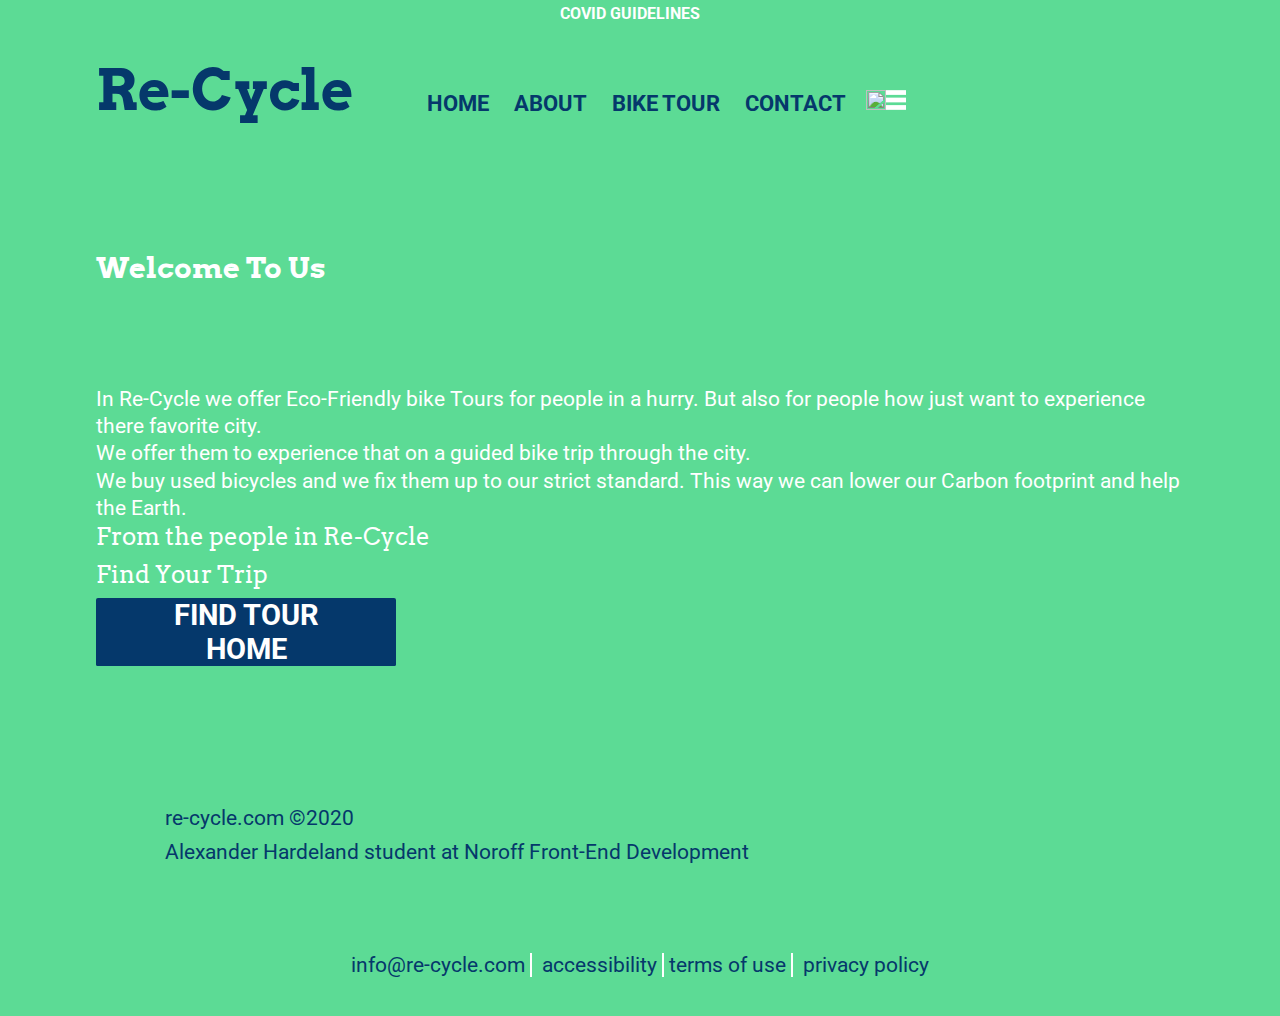
==== commit 932f5e4b: "Added extra code" ====
--- a/about.html
+++ b/about.html
@@ -48,16 +48,13 @@
       </main>
       <footer>
         <section> 
-          <h3>re-cycle.com&copy; 2020</h3>
+          <h3>re-cycle.com &copy;2020</h3>
           <h3>Alexander Hardeland student at Noroff Front-End Development</h3>
         </section>
         <section>
-          <h3>social media</h3>
-          <ul>
-            <li><a href="https://www.instagram.com" target="__self"></a></li>
-            <li><a href="https://twitter.com" target="__self"></a></li>
-            <li><a href="https://www.facebook.com" target="__self"></a></li>
-          </ul>
+          <a href="https://www.instagram.com" target="__self"></a>
+          <a href="https://twitter.com" target="__self"></a>
+          <a href="https://www.facebook.com" target="__self"></a>
         </section>
         <ul> 
           <li><a>info@re-cycle.com</a></li>
--- a/styles/styling.css
+++ b/styles/styling.css
@@ -26,8 +26,19 @@
 	font: 400 1.3rem 'Roboto', sans-serif;
 }
 
+header, main, footer, footer section:nth-child(2) {
+	display: flex;
+	flex-wrap: wrap;
+	justify-content: space-evenly;
+}
+
+main section:nth-child(2) a, .main__sectionContainer--landingPageImages, .main__sectionContainer-landingPageImages__columnThree--imageTwo, 
+.divContainer__image, .main__sectionContainer-landingPageImages__columnThree--imageOne {
+	display: block;
+}
+
 h1 {
-	flex: 0 0 85%;
+	flex: 0 0 90%;
 	font-size: 2rem;
 	margin-bottom: 100px;
 }
@@ -42,7 +53,7 @@
 	font-family: 'Arvo', 'Georgia', serif;
 }
 
-footer h3, footer a {
+footer a {
 	font-weight: 400;
 	font-size: 1.3rem;
 }
@@ -60,11 +71,13 @@
 
 footer a {
 	font-size: 1.3rem;
-}
-
-main section:nth-child(2) a, .main__sectionContainer--landingPageImages, .main__sectionContainer-landingPageImages__columnThree--imageTwo, 
-.divContainer__image, .main__sectionContainer-landingPageImages__columnThree--imageOne {
-	display: block;
+	text-transform: lowercase;
+}
+
+footer h3 {
+	font-weight: 400;
+	font-size: 1.3rem;
+	margin-bottom: 10px;
 }
 
 section li {
@@ -75,18 +88,32 @@
 	color: var(--linkColor);
 }
 
+header a {
+	margin-right: 20px;
+}
+
 p {
 	font-size: 1.3rem;
 	line-height: 1.7rem;
 }
 
 li {
+	border-right: solid var(--whiteColor) 2px;
 	display: inline-block;
+	padding: 0 5px 0 5px;
+}
+
+footer li:nth-child(4), .body__sectionContainer li:nth-child(4) {
+	border-right: none;
 }
 
 .header__covidGuidelinesSection a {
 	color: var(--whiteColor);
 	font-size: 1rem;
+}
+
+.body__sectionContainer h3 {
+	margin-bottom: 10px;
 }
 
 img {
@@ -118,11 +145,19 @@
 .divContainer__image {
 	height: 800px;
 	margin: 150px auto;
-	width: 800px;
+	width: 900px;
+}
+
+footer img {
+	width: 25px;
+	height: 25px;
 }
 
 header {
 	height: 150px;
+	justify-content: left;
+	max-width: 85%;
+	margin: 0 auto;
 }
 
 .header__covidGuidelinesSection {
@@ -135,8 +170,17 @@
 	align-self: center;
 }
 
+.header__hamburgerMenu--container {
+	display: none;
+}
+
+nav {
+	margin-left: 5%;
+}
+
 main {
-	margin: 100px 0;
+	margin: 100px auto;
+	max-width: 85%;
 }
 
 main section {
@@ -159,10 +203,8 @@
 	height: 250px;
 }
 
-header, main, footer {
-	display: flex;
-	flex-wrap: wrap;
-	justify-content: space-evenly;
+footer section:nth-child(2) {
+	width: 200px;
 }
 
 main section:nth-child(2) {
@@ -251,8 +293,4 @@
 	footer {
 		margin-top: 100px;
 	}
-}
-/*
-	Notes about assignment
-		- Don't use title attributes because of what MDN say about accessibility concerns
-*/+}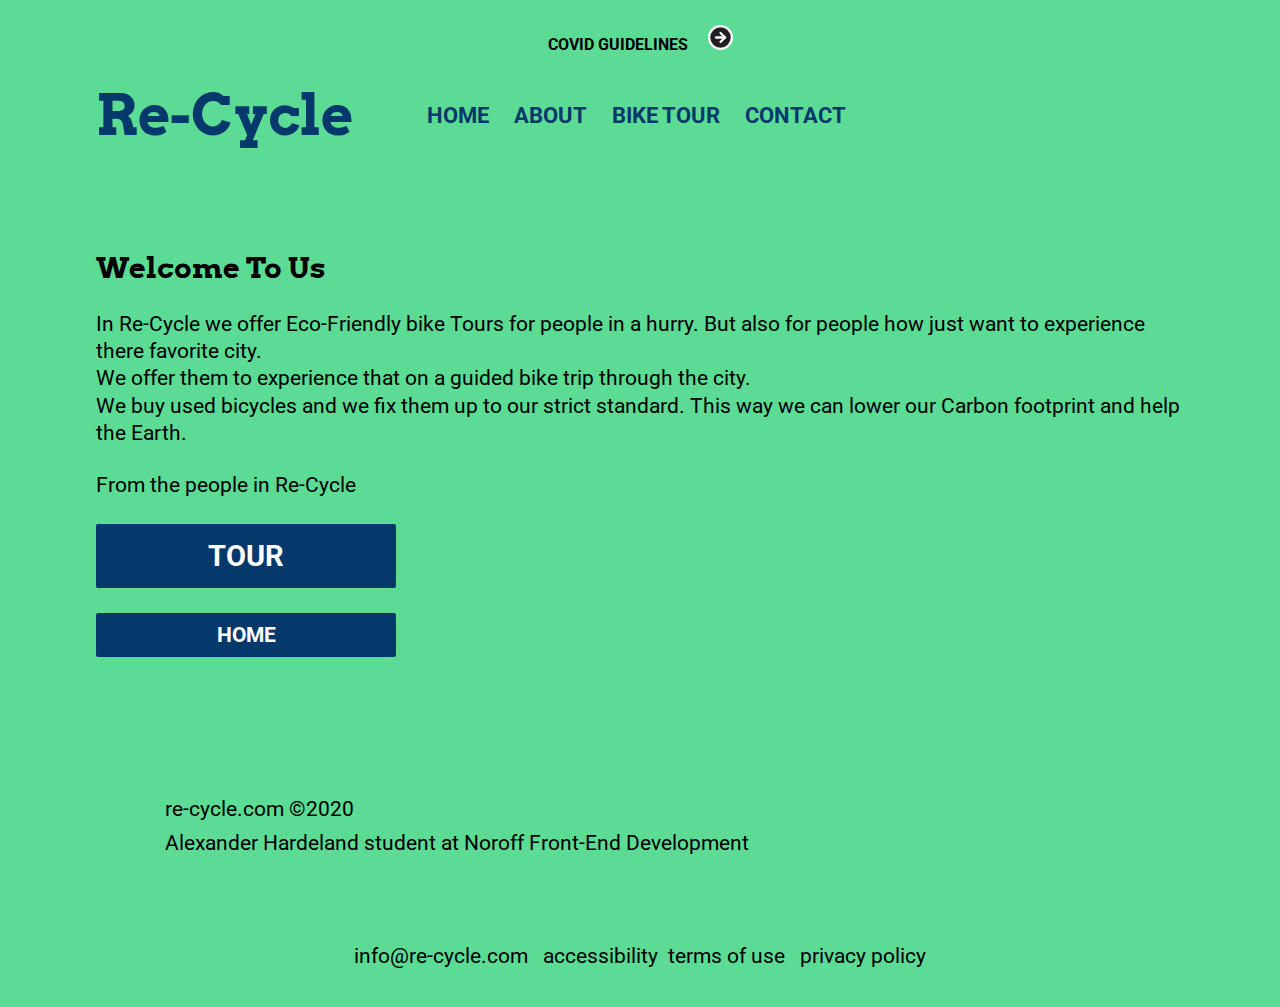
==== commit d2b9ab74: "Did most of building of content and finishid up in html and css" ====
--- a/about.html
+++ b/about.html
@@ -15,7 +15,7 @@
     <div class="contentWrapper"> 
       <header>
         <section class="header__covidGuidelinesSection">
-          <a>Covid Guidelines</a>
+          <a>Covid Guidelines</a><img src="images/right-arrow-circle-white.svg" alt="Right pointing arrow">
         </section>
         <div class="header__logoContainer">
           <a href="index.html">Re-Cycle</a>
@@ -26,24 +26,25 @@
           <a href="routes-tours.html">Bike Tour</a>
           <a href="contact.html">Contact</a>
         </nav>
-        <section>
-          <img src="" alt=""><img src="images/menu-icon-white.svg" alt="Hamburger menu, for web">
+        <section class="header__hamburgerMenu--container">
+          <img src="images/menu-icon-white.svg" alt="Hamburger menu, for web">
         </section>
       </header>
       <main>
         <article>
-          <h1>Welcome To Us</h1>
+          <h1 class="aboutPage__headingStyle">Welcome To Us</h1>
           <p>In Re-Cycle we offer Eco-Friendly bike Tours for people in a hurry.
           But also for people how just want to experience there favorite city.</p>
           <p>We offer them to experience that on a guided bike trip through the city.</p>
           <p>We buy used bicycles and we fix them up to our strict standard. This way
           we can lower our Carbon footprint and help the Earth.</p>
-          <h3>From the people in Re-Cycle</h3>
-          <h2>Find Your Trip</h2>
-          <div class="button findTourButton">
-            <a href="routes-tours.html">Find tour</a>
-          <div class="button findTourButton">
+          <p class="aboutPage__messageFromCompany">From the people in Re-Cycle</p>
+          <div class="button tourButton">
+            <a href="routes-tours.html">Tour</a>
+          </div>
+          <div class="button homeButton">
             <a href="index.html">Home</a>
+          </div>
         </article>
       </main>
       <footer>
--- a/styles/styling.css
+++ b/styles/styling.css
@@ -22,7 +22,7 @@
 }
 
 body {
-	color: var(--whiteColor);
+	color: var(--blackColor);
 	font: 400 1.3rem 'Roboto', sans-serif;
 }
 
@@ -33,7 +33,8 @@
 }
 
 main section:nth-child(2) a, .main__sectionContainer--landingPageImages, .main__sectionContainer-landingPageImages__columnThree--imageTwo, 
-.divContainer__image, .main__sectionContainer-landingPageImages__columnThree--imageOne {
+.divContainer__image, .main__sectionContainer-landingPageImages__columnThree--imageOne, input, textarea, .homeButton a,
+.tourButton a {
 	display: block;
 }
 
@@ -43,7 +44,25 @@
 	margin-bottom: 100px;
 }
 
-h2, main h3 {
+.contactPage--centerHeading {
+	text-align: center;
+	margin: 50px auto;
+}
+
+.aboutPage__headingStyle {
+	margin-bottom: 25px;
+}
+
+ .routesToursPage__mainContainer h1 {
+	 margin-bottom: 30px;
+ }
+
+legend {
+	font-size: 1.8rem;
+	margin: 0 auto;
+}
+
+h2, main h3, label {
 	font-size: 1.5rem;
 	font-weight: 400;
 	margin-bottom: 0.5rem;
@@ -64,11 +83,23 @@
 	text-transform: uppercase;
 }
 
+button {
+	background-color: var(--linkColor);
+	color: var(--whiteColor);
+	cursor: pointer;
+	font-size: 1.3rem;
+	padding: 10px;
+}
+
 .header__logoContainer a {
 	font-size: 3.5rem;
 	text-transform: capitalize;
 }
 
+.aboutPage__messageFromCompany {
+	margin-top: 25px;
+}
+
 footer a {
 	font-size: 1.3rem;
 	text-transform: lowercase;
@@ -81,6 +112,7 @@
 }
 
 section li {
+	color: var(--whiteColor);
 	line-height: 2rem;
 }
 
@@ -98,21 +130,25 @@
 }
 
 li {
-	border-right: solid var(--whiteColor) 2px;
 	display: inline-block;
 	padding: 0 5px 0 5px;
 }
 
-footer li:nth-child(4), .body__sectionContainer li:nth-child(4) {
+section li {
+	border-right: solid var(--whiteColor) 2px;
+}
+
+.body__sectionContainer li:nth-child(4), .routesToursPage__mainContainer li {
 	border-right: none;
 }
 
 .header__covidGuidelinesSection a {
+	color: var(--blackColor);
+	font-size: 1rem;
+}
+
+.body__sectionContainer h3 {
 	color: var(--whiteColor);
-	font-size: 1rem;
-}
-
-.body__sectionContainer h3 {
 	margin-bottom: 10px;
 }
 
@@ -146,6 +182,11 @@
 	height: 800px;
 	margin: 150px auto;
 	width: 900px;
+}
+
+header section img {
+	height: 25px;
+	width: 25px;
 }
 
 footer img {
@@ -164,6 +205,7 @@
 	flex: 0 0 100%;
 	height: 30px;
 	text-align: center;
+	margin: 25px 0; 
 }
 
 header nav, header section:nth-child(4) {
@@ -187,8 +229,20 @@
 	max-width: 600px;
 }
 
+.routesToursPage__mainContainer section {
+	max-width: none;
+}
+
 main section:nth-child(2), main section:last-child {
 	height: fit-content;
+}
+
+.contactPage--mainContainer {
+	margin: 50px auto;
+}
+
+.routesToursPage__mainContainer {
+	justify-content: space-between;
 }
 
 .body__sectionContainer {
@@ -197,8 +251,13 @@
 	padding: 30px 0;
 }
 
+#iframe {
+	width: 1200px;
+	height: 600px;
+}
+
 footer {
-	color: var(--linkColor);
+	color: var(--blackColor);
 	align-items: center;
 	height: 250px;
 }
@@ -213,8 +272,28 @@
 	gap: 50px;
 }
 
-[role="main"] p {
-	font-size: 37px;
+fieldset {
+	padding: 20px;
+	border-radius: 5px;
+	border: solid var(--blackColor) 2px;
+}
+
+fieldset div {
+	margin-bottom: 25px;
+}
+
+label {
+	padding-bottom: 15px;
+}
+
+input {
+	height: 50px;
+	width: 420px;
+}
+
+textarea {
+	height: 300px;
+	width: 100%;
 }
 
 a:link {
@@ -239,13 +318,26 @@
 	padding: 20px;
 }
 
-.readButton a {
+.readButton a, .homeButton a {
 	font-size: 1.3rem;
 	padding: 10px;
 }
 
 .readButton {
 	margin-top: 15px;
+}
+
+.tourButton {
+	margin: 25px 0;
+}
+
+.tourButton a {
+	padding: 15px;
+}
+
+.contactPageSubmitButtonContainer {
+	width: 100%;
+	margin: 0 auto;
 }
 @media only screen and (max-width: 1400px) {
 	h1 {
@@ -293,4 +385,33 @@
 	footer {
 		margin-top: 100px;
 	}
-}+}
+
+/*
+Hi Alexander
+
+The HTML is neatly written and you've used HTML5 elements which is great to see.
+
+Unfortunately the site can't be used on a mobile device because the hamburger menu doesn't work and on 
+mobile devices it's set to display: none. There's two ways to get a hamburger menu to work, one is 
+using JavaScript, and the other is using the checkbox hack in CSS. https://scrimba.com/c/ceM3paHb
+
+If you couldn't get the hamburger menu working, then just having the nav showing would have been a better option.
+
+The blue text on the white background isn't WCAG compliant as there isn't enough contrast between the colours. OK
+
+The Contact and About Us pages are quite wide. I'd suggest using a max-width and margin: auto to bring them in 
+so they don't stretch too wide. OK
+
+The hover on the nav makes all the items change size which doesn't feel right. It should just affect the item you're 
+hovering on.
+
+The logo doesn't link home. OK
+
+There should just be one h1 per page and it should be unique for that page. OK
+
+Meta descriptions and titles are unique per page which is great to see. OK
+
+It's good to read about your process in the report. Hopefully with a bit more planning you'll find it easier in 
+the semester project. On a side note, I wouldn't suggest floats for layout, and am glad to see you using Flexbox. OK
+*/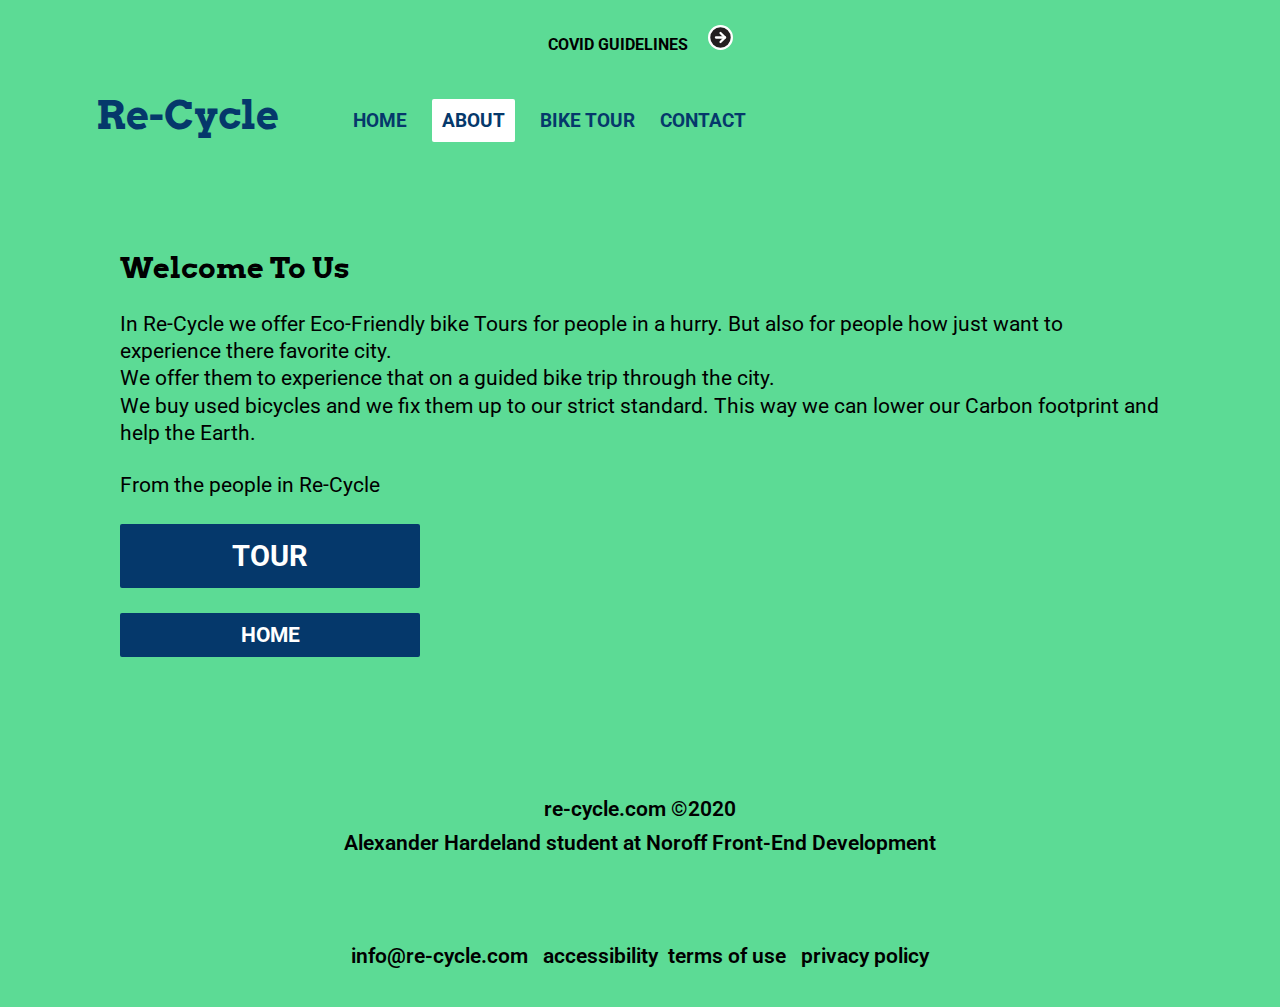
==== commit 9aaad276: "Ready for delivery" ====
--- a/about.html
+++ b/about.html
@@ -26,9 +26,6 @@
           <a href="routes-tours.html">Bike Tour</a>
           <a href="contact.html">Contact</a>
         </nav>
-        <section class="header__hamburgerMenu--container">
-          <img src="images/menu-icon-white.svg" alt="Hamburger menu, for web">
-        </section>
       </header>
       <main>
         <article>
@@ -65,5 +62,6 @@
         </ul>
       </footer>
     </div>
+		<script src="scripts/script.js"></script>
   </body>
 </html>
--- a/styles/styling.css
+++ b/styles/styling.css
@@ -73,8 +73,9 @@
 }
 
 footer a {
-	font-weight: 400;
+	font-weight: 600;
 	font-size: 1.3rem;
+	text-transform: lowercase;
 }
 
 a {
@@ -88,7 +89,7 @@
 	color: var(--whiteColor);
 	cursor: pointer;
 	font-size: 1.3rem;
-	padding: 10px;
+	padding: 20px;
 }
 
 .header__logoContainer a {
@@ -100,13 +101,12 @@
 	margin-top: 25px;
 }
 
-footer a {
-	font-size: 1.3rem;
-	text-transform: lowercase;
+.routesToursPage__mainContainer a {
+	text-decoration: underline;
 }
 
 footer h3 {
-	font-weight: 400;
+	font-weight: 600;
 	font-size: 1.3rem;
 	margin-bottom: 10px;
 }
@@ -127,6 +127,10 @@
 p {
 	font-size: 1.3rem;
 	line-height: 1.7rem;
+}
+
+.routesToursPage__mainContainer div p {
+	margin-bottom: 10px;
 }
 
 li {
@@ -212,10 +216,6 @@
 	align-self: center;
 }
 
-.header__hamburgerMenu--container {
-	display: none;
-}
-
 nav {
 	margin-left: 5%;
 }
@@ -225,6 +225,10 @@
 	max-width: 85%;
 }
 
+article {
+	max-width: 1040px;
+}
+
 main section {
 	max-width: 600px;
 }
@@ -238,7 +242,10 @@
 }
 
 .contactPage--mainContainer {
+	background-color: var(--whiteColor);
 	margin: 50px auto;
+	max-width: 70%;
+	padding-bottom: 70px;
 }
 
 .routesToursPage__mainContainer {
@@ -252,13 +259,13 @@
 }
 
 #iframe {
-	width: 1200px;
+	width: 700px;
 	height: 600px;
 }
 
 footer {
+	align-items: center;
 	color: var(--blackColor);
-	align-items: center;
 	height: 250px;
 }
 
@@ -267,13 +274,20 @@
 }
 
 main section:nth-child(2) {
+	background-color: var(--whiteColor);
+	border-radius: 2px;
 	display: flex;
 	flex-direction: column;
 	gap: 50px;
+	padding: 20px;
+}
+
+form {
+	width: 800px;
 }
 
 fieldset {
-	padding: 20px;
+	padding: 25px 80px;
 	border-radius: 5px;
 	border: solid var(--blackColor) 2px;
 }
@@ -296,13 +310,21 @@
 	width: 100%;
 }
 
+input, textarea {
+	border: solid var(--blackColor) 2px;
+	border-radius: 5px;
+	padding-left: 8px;
+}
+
 a:link {
 	text-decoration: none;
 }
 
-
-a:active {
-	text-decoration: underline;
+.activeLink {
+	box-sizing: content-box;
+	border-radius: 2px;
+	padding: 10px;
+	background-color: var(--whiteColor);
 }
 
 .button {
@@ -340,8 +362,20 @@
 	margin: 0 auto;
 }
 @media only screen and (max-width: 1400px) {
+  .header__logoContainer a {
+		font-size: 2.5rem;
+	}
+
+	nav a {
+		font-size: 1.2rem;
+	}
+
 	h1 {
 		font-size: 1.8rem;
+	}
+
+	legend {
+		font-size: 1.5rem;
 	}
 
 	.divContainer__image {
@@ -353,8 +387,21 @@
 		padding: 20px;
 	}
 
-	main section:last-child {
-		display: none;
+	.contactPage--mainContainer {
+		max-width: fit-content;
+	}
+
+	iframe {
+		margin: 0 auto;
+	}
+
+	footer {
+		flex-direction: column;
+		text-align: center;
+	}
+
+	.routesToursPage__mainContainer {
+		flex-direction: column;
 	}
 }
 
@@ -367,8 +414,55 @@
 		text-align: center;
 	}
 
+	p {
+		font-size: 1rem;
+	}
+
+	label {
+		font-size: 1rem;
+	}
+
+	.routesToursPage__mainContainer h2 {
+		font-size: 1.2rem;
+		text-align: left;
+	}
+
+	.routesToursPage__mainContainer a {
+		font-size: 1rem;
+	}
+
 	.button {
 		margin: 20px auto;
+	}
+
+	header {
+		justify-content: center;
+		height: fit-content;
+		gap: 20px;
+	}
+
+	#iframe {
+		width: 300px;
+		margin-top: 50px;
+		height: 400px;
+	}
+
+	nav a {
+		font-size: 1rem;
+	}
+
+	fieldset {
+		border: 0;
+	}
+
+	input {
+		height: 30px;
+		width: fit-content;
+	}
+
+	footer h3, footer a {
+		font-weight: 400;
+		font-size: 1rem;
 	}
 }
 
@@ -378,40 +472,72 @@
 		margin-bottom: 50px;
 	}
 
-	main section:nth-child(3), .body__imageContainer {
+	.routesToursPage__mainContainer h2 {
+		font-size: 0.8rem;
+	}
+
+	.routesToursPage__mainContainer a {
+		font-size: 0.7rem;
+	}
+
+	header {
+		flex-direction: column;
+	}
+
+	.header__logoContainer {
+		margin-top: 50px;
+	}
+
+	.header__logoContainer a {
+		font-size: 1.8rem;
+	}
+
+	nav {
+		align-self: baseline !important; 
+		margin-left: 0;
+	}
+
+	nav a {
+		font-size: 0.7rem;
+		display: block;
+		margin-bottom: 10px;
+	}
+
+	main section:nth-child(3), .body__imageContainer, .header__covidGuidelinesSection {
 		display: none;
+	}
+
+	.routesToursPage__mainContainer section:nth-child(2) {
+		max-width: fit-content;
+	}
+
+	.button a {
+		font-size: 1.3rem;
+	}
+
+	.body__sectionContainer h3 {
+		font-size: 1rem;
+	}
+
+	.body__sectionContainer li {
+		font-size: 0.8rem;
 	}
 
 	footer {
 		margin-top: 100px;
-	}
-}
-
-/*
-Hi Alexander
-
-The HTML is neatly written and you've used HTML5 elements which is great to see.
-
-Unfortunately the site can't be used on a mobile device because the hamburger menu doesn't work and on 
-mobile devices it's set to display: none. There's two ways to get a hamburger menu to work, one is 
-using JavaScript, and the other is using the checkbox hack in CSS. https://scrimba.com/c/ceM3paHb
-
-If you couldn't get the hamburger menu working, then just having the nav showing would have been a better option.
-
-The blue text on the white background isn't WCAG compliant as there isn't enough contrast between the colours. OK
-
-The Contact and About Us pages are quite wide. I'd suggest using a max-width and margin: auto to bring them in 
-so they don't stretch too wide. OK
-
-The hover on the nav makes all the items change size which doesn't feel right. It should just affect the item you're 
-hovering on.
-
-The logo doesn't link home. OK
-
-There should just be one h1 per page and it should be unique for that page. OK
-
-Meta descriptions and titles are unique per page which is great to see. OK
-
-It's good to read about your process in the report. Hopefully with a bit more planning you'll find it easier in 
-the semester project. On a side note, I wouldn't suggest floats for layout, and am glad to see you using Flexbox. OK
-*/+		height: fit-content;
+		gap: 50px;
+	}
+
+	footer h3 {
+		max-width: 150px;
+	}
+
+	footer li {
+		display: block;
+	}
+
+	footer ul {
+		margin-bottom: 50px;
+	}
+}